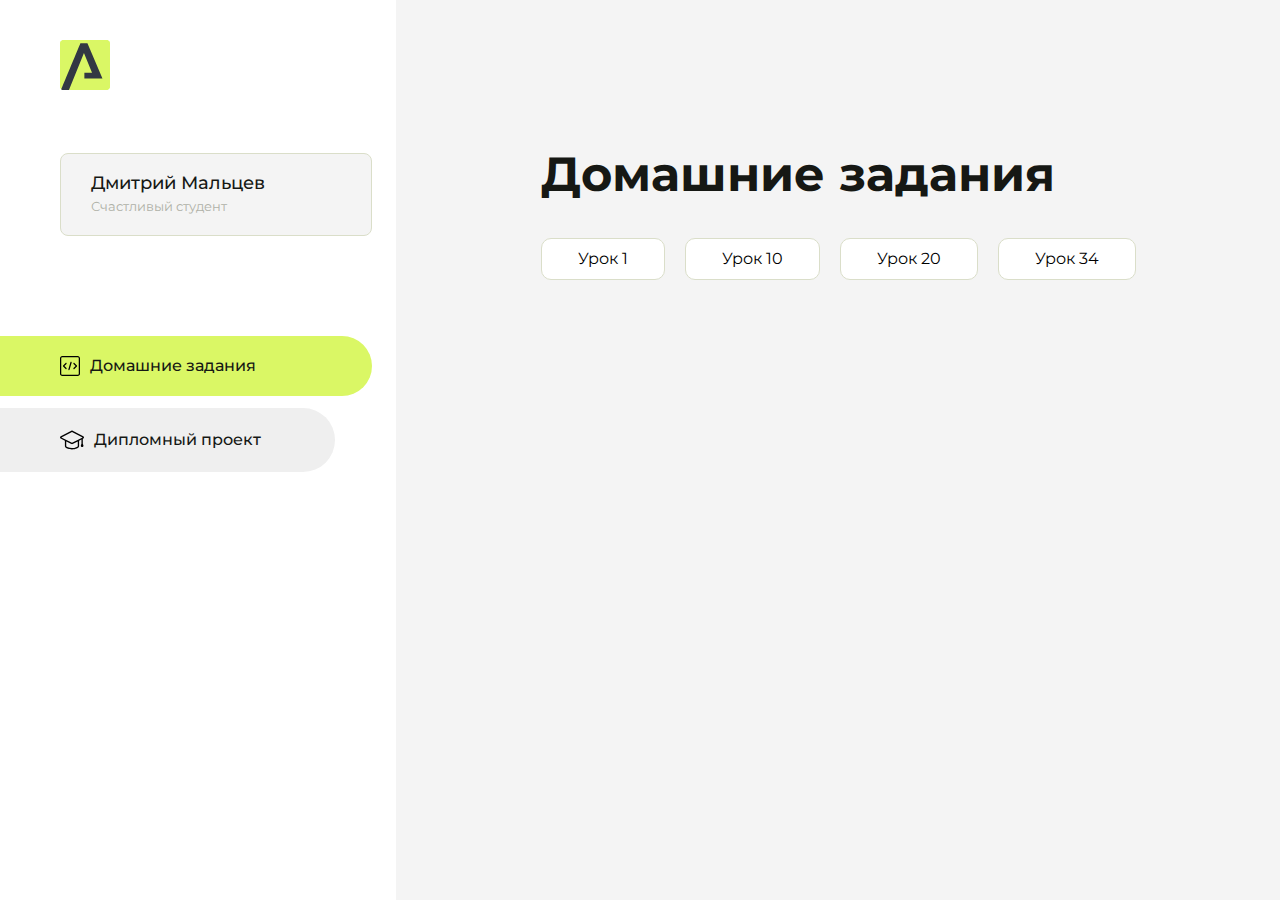
==== index.html @ 8d782127 "Add template" ====
<!DOCTYPE html>
<html lang="en">
<head>
    <meta charset="UTF-8">
    <meta name="viewport" content="width=device-width, initial-scale=1.0">
    <title>Домашняя работа</title>
    <link rel="shortcut icon" href="src/logo.ico" type="image/x-icon">
    <link rel="preconnect" href="https://fonts.googleapis.com">
    <link rel="preconnect" href="https://fonts.gstatic.com" crossorigin>
    <link href="https://fonts.googleapis.com/css2?family=Montserrat:wght@400;500;700&family=Rubik:wght@500&display=swap"
          rel="stylesheet">
    <link rel="stylesheet" href="src/style.css">
</head>
<body id="body">
<div class="overlay" id="overlay"></div>
<div class="layout">
    <div class="burger" id="burger">
        <svg viewBox="0 0 24 24" fill="none" xmlns="http://www.w3.org/2000/svg">
            <g id="SVGRepo_bgCarrier" stroke-width="0"></g>
            <g id="SVGRepo_tracerCarrier" stroke-linecap="round" stroke-linejoin="round"></g>
            <g id="SVGRepo_iconCarrier">
                <path d="M4 18L20 18" stroke="#DAF765" stroke-width="2" stroke-linecap="round"></path>
                <path d="M4 12L20 12" stroke="#DAF765" stroke-width="2" stroke-linecap="round"></path>
                <path d="M4 6L20 6" stroke="#DAF765" stroke-width="2" stroke-linecap="round"></path>
            </g>
        </svg>
    </div>
    <aside class="sidebar" id="sidebar">
        <div class="sidebar__inner">
            <div class="logo">
                <svg width="50" height="50" viewBox="0 0 50 50" fill="none" xmlns="http://www.w3.org/2000/svg">
                    <g clip-path="url(#clip0_513_74730)">
                        <path d="M46.17 -0.257004H3.83C1.57281 -0.257004 -0.257 1.57281 -0.257 3.83V46.17C-0.257 48.4272 1.57281 50.257 3.83 50.257H46.17C48.4272 50.257 50.257 48.4272 50.257 46.17V3.83C50.257 1.57281 48.4272 -0.257004 46.17 -0.257004Z"
                              fill="#DAF765"/>
                        <path d="M24.375 38.4H42.461L27.441 3.1585H20.4355C20.4355 3.1585 6.7895 35.881 1.1945 49.294C2.015 50.0275 3.0945 50.257 3.6945 50.257H8.8445L23.954 13.07L32.0465 32.8285H24.375V38.4Z"
                              fill="#323843"/>
                    </g>
                    <defs>
                        <clipPath id="clip0_513_74730">
                            <rect width="50" height="50" fill="white"/>
                        </clipPath>
                    </defs>
                </svg>
            </div>
            <div class="sidebar__user">
                <div class="sidebar__name">Дмитрий Мальцев</div>
                <div class="sidebar__text">Счастливый студент</div>
            </div>
            <div class="sidebar__tabs">
                <div class="sidebar__item">
                    <button class="sidebar__button active" id="tasks">
                        <svg xmlns="http://www.w3.org/2000/svg" width="20" height="20" viewBox="0 0 20 20" fill="none">
                            <g clip-path="url(#clip0_704_74543)">
                                <path d="M17.7083 20H2.29167C1.0275 20 0 18.9725 0 17.7083V2.29167C0 1.0275 1.0275 0 2.29167 0H17.7083C18.9725 0 20 1.0275 20 2.29167V17.7083C20 18.9725 18.9725 20 17.7083 20ZM2.29167 1.25C1.7175 1.25 1.25 1.7175 1.25 2.29167V17.7083C1.25 18.2825 1.7175 18.75 2.29167 18.75H17.7083C18.2825 18.75 18.75 18.2825 18.75 17.7083V2.29167C18.75 1.7175 18.2825 1.25 17.7083 1.25H2.29167Z"
                                      fill="black"/>
                                <path d="M6.04167 13.125C5.88167 13.125 5.72167 13.0642 5.6 12.9417L3.1 10.4417C2.85583 10.1975 2.85583 9.80167 3.1 9.5575L5.6 7.0575C5.84417 6.81333 6.24 6.81333 6.48417 7.0575C6.72833 7.30167 6.72833 7.6975 6.48417 7.94167L4.42583 10L6.48417 12.0583C6.72833 12.3025 6.72833 12.6983 6.48417 12.9425C6.36167 13.0642 6.20167 13.125 6.04167 13.125Z"
                                      fill="black"/>
                                <path d="M8.95833 14.1667C8.9 14.1667 8.84 14.1583 8.78167 14.1417C8.45083 14.0442 8.26083 13.6967 8.35833 13.3658L10.4417 6.28251C10.5392 5.95084 10.8892 5.76417 11.2175 5.85917C11.5483 5.95667 11.7383 6.30417 11.6408 6.63501L9.5575 13.7183C9.47833 13.9908 9.22833 14.1667 8.95833 14.1667Z"
                                      fill="black"/>
                                <path d="M13.9583 13.125C13.7983 13.125 13.6383 13.0642 13.5167 12.9417C13.2725 12.6975 13.2725 12.3017 13.5167 12.0575L15.575 9.99916L13.5167 7.94083C13.2725 7.69666 13.2725 7.30083 13.5167 7.05666C13.7608 6.81249 14.1567 6.81249 14.4008 7.05666L16.9008 9.55666C17.145 9.80083 17.145 10.1967 16.9008 10.4408L14.4008 12.9408C14.2783 13.0642 14.1183 13.125 13.9583 13.125Z"
                                      fill="black"/>
                            </g>
                            <defs>
                                <clipPath id="clip0_704_74543">
                                    <rect width="20" height="20" fill="white"/>
                                </clipPath>
                            </defs>
                        </svg>
                        <span>Домашние задания</span></button>
                </div>
                <div class="sidebar__item">
                    <button class="sidebar__button" id="diplom">
                        <svg xmlns="http://www.w3.org/2000/svg" width="24" height="24" viewBox="0 0 24 24" fill="none">
                            <g clip-path="url(#clip0_704_74553)">
                                <path d="M23.2628 10.5971C23.7176 10.365 24 9.90375 24 9.39337C24 8.883 23.7176 8.42175 23.2628 8.18962L12.6135 2.75362C12.2291 2.55824 11.7705 2.55787 11.3854 2.75399L0.736875 8.19C0.282375 8.42175 0 8.883 0 9.39337C0 9.90375 0.282375 10.365 0.736875 10.5971L4.89038 12.7177V18.2074C4.89038 19.8154 8.412 21.393 12 21.393C15.5884 21.393 19.1096 19.815 19.1096 18.2074V12.7174L21.4609 11.517V15.8017L20.901 17.2305C20.7409 17.6389 20.7934 18.0994 21.0405 18.4616C21.2876 18.8246 21.6979 19.041 22.1366 19.041C22.5754 19.041 22.9852 18.8246 23.2324 18.462C23.4795 18.099 23.532 17.6385 23.3719 17.2301L22.8124 15.8021V10.827L23.2628 10.5971ZM17.7623 18.1721C17.6198 18.6375 15.3491 20.0419 12 20.0419C8.65088 20.0419 6.38025 18.6375 6.2415 18.2074V12.3037L6.23887 12.3019C6.23812 12.057 6.1065 11.8207 5.87325 11.7019L1.3515 9.39337L12 3.95737L22.6489 9.39337L12 14.8294L5.87325 11.7019C5.54063 11.5331 4.6695 11.6674 4.5 12C4.33012 12.3322 4.55813 12.5479 4.89038 12.7177L11.3857 16.0331C11.5781 16.1314 11.7889 16.1805 12 16.1805C12.2107 16.1805 12.4222 16.1314 12.6146 16.0331L17.7593 13.407L17.7623 18.1721Z"
                                      fill="black"/>
                            </g>
                            <defs>
                                <clipPath id="clip0_704_74553">
                                    <rect width="24" height="24" fill="white"/>
                                </clipPath>
                            </defs>
                        </svg>
                        <span>Дипломный проект</span></button>
                </div>
            </div>
        </div>

    </aside>
    <div class="content">
        <div class="container">
            <div class="content__block" id="tasksBlock">
                <div class="content__title">Домашние задания</div>
                <ul class="content__list">
                    <li class="content__list-item">
                        <a href="./Проект 1/index.html">Урок 1</a>
                    </li>
                    <li class="content__list-item">
                        <a href="./Проект 2/index.html">Урок 10</a>
                    </li>
                    <li class="content__list-item">
                        <a href="./Проект 3/index.html">Урок 20</a>
                    </li>
                    <li class="content__list-item">
                        <a href="./Проект 4/index.html">Урок 34</a>
                    </li>
                </ul>
            </div>
            <div class="content__block hidden" id="diplomBlock">
                <div class="content__title">Дипломный проект</div>
                <div class="content__list-diplom">
                    <a href="ПАПКА-С-НОМЕРОМ-УРОКА">Ссылка на ДЗ</a>
                </div>
                <div class="content__decor">
                    <div class="content__decor-text">Давай проверим, чему ты научился!</div>
                    <div class="content__decor-img">
                        <img src="src/decor.png" alt="decor">
                    </div>
                </div>
            </div>
        </div>
    </div>
</div>
<script src="src/index.js"></script>
</body>
</html>
---- src/style.css ----
*{padding: 0;margin: 0;border: 0;}
*,*:before,*:after{-webkit-box-sizing: border-box;box-sizing: border-box;}
:focus,:active{outline: none;}
a:focus,a:active{outline: none;}
nav,footer,header,aside{display: block;}
html,body{
    height:100%;width:100%;
    font-size:100%;line-height:1;-ms-text-size-adjust:100%;-moz-text-size-adjust:100%;-webkit-text-size-adjust:100%;}
input,button,textarea{font-family:inherit;}
input::-ms-clear{display: none;}
button{cursor: pointer;}
button::-moz-focus-inner{padding:0;border:0;}
a,a:visited{text-decoration: none;}
a:hover{text-decoration: none;}
ul li{list-style: none;}
img{vertical-align: top;}
h1,h2,h3,h4,h5,h6{font-size:inherit;font-weight: inherit;}
a{color:inherit;}



body {
    font-family: "Montserrat",SansSerif;
    color: black;
}

body.overflow {
    overflow: hidden;
}



.layout {
    display: -webkit-box;
    display: -ms-flexbox;
    display: flex;
    min-height: 100vh;
}

.sidebar {
    padding: 40px 24px 40px 0;
    -ms-flex-negative: 0;
    flex-shrink: 0;
    background-color: white;
}



.content {
    -webkit-box-flex: 1;
    -ms-flex-positive: 1;
    flex-grow: 1;
    background-color: #F4F4F4;
}

.container {
    display: -webkit-box;
    display: -ms-flexbox;
    display: flex;
    -webkit-box-orient: vertical;
    -webkit-box-direction: normal;
    -ms-flex-direction: column;
    flex-direction: column;
    -webkit-box-pack: center;
    -ms-flex-pack: center;
    justify-content: center;
    -webkit-box-align: center;
    -ms-flex-align: center;
    align-items: center;
    padding: 150px 60px 80px 60px;
}


.logo {
    margin-left: 60px;
    margin-bottom: 60px;
}

.sidebar__user {
    background-color: #F4F4F4;
    padding: 20px 30px;
    margin-left: 60px;
    margin-bottom: 100px;
    border-radius: 8px;
    border: 1px solid #DADEC9;
}

.sidebar__name {
    color:#161814;
    font-size: 18px;
    font-weight: 500;
    margin-bottom: 6px;
}

.sidebar__text {
    color: #AFB1A7;
    font-size: 13px;
    font-weight: 400;
    line-height: 130%; /* 16.9px */
}

.sidebar__item {
    width: 372px;
}

.sidebar__button {
    display: -webkit-box;
    display: -ms-flexbox;
    display: flex;
    -webkit-box-align: center;
    -ms-flex-align: center;
    align-items: center;
    gap: 10px;
    padding: 20px 60px;
    margin-bottom: 12px;
    border-radius: 0px 100px 100px 0px;
    -webkit-transition: all .5s;
    -o-transition: all .5s;
    transition: all .5s;
    cursor: pointer;
    width: 90%;
    color:#161814;
    font-size: 16px;
    font-weight: 500;
}

.sidebar__button.active , .sidebar__button:hover {
    width: 100%;
    background-color: #DAF765;
}


.content__title {
    color: #161814;
    font-size: 48px;
    font-weight: 700;
    margin-bottom: 40px;
}

.content__list {
    display: -webkit-box;
    display: -ms-flexbox;
    display: flex;
    -webkit-box-align: center;
    -ms-flex-align: center;
    align-items: center;
    -ms-flex-wrap: wrap;
    flex-wrap: wrap;
    gap: 20px;
}



.content__list-item  {
    cursor: pointer;
    padding: 12px 18px;
    background-color: #fff;
    border-radius: 10px;
    border: 1px solid #DADEC9;
    -webkit-transition: all .3s;
    -o-transition: all .3s;
    transition: all .3s;
}

.content__list-item:hover,.content__list-diplom:hover {
    background-color: #AFB1A7;
}

li a {
    padding: 12px 18px;

}


.content__list-diplom {
    -webkit-transition: all .3s;
    -o-transition: all .3s;
    transition: all .3s;
    display: inline-block;
    padding: 12px 18px;
    background-color: #fff;
    border-radius: 10px;
    border: 1px solid #DADEC9;
}

.content__decor {
    display: -webkit-box;
    display: -ms-flexbox;
    display: flex;
    -webkit-box-align: center;
    -ms-flex-align: center;
    align-items: center;
}

.content__decor-text {
    color:#BEDD44;
    font-size: 36px;
    font-weight: 700;
    line-height: 110%; /* 39.6px */
}

.content__block {
    max-width: 1200px;
}

.content__block.hidden {
    display: none;
}

.content__decor-img img{
    width: 100%;
}

.burger {
    display: none;
    padding: 5px;
    position: fixed;
    top: 3%;
    right: 7%;
    width: 40px;
    height: 40px;
    background-color: #161814;
    border-radius: 50%;
    z-index: 10;
    border: 1px solid #DAF765;
}

@media (max-width: 768px) {
    .burger {
        display: block;
    }

    .sidebar {
        -webkit-transition: all .3s;
        -o-transition: all .3s;
        transition: all .3s;
        -webkit-transform: translateX(-100%);
        -ms-transform: translateX(-100%);
        transform: translateX(-100%);
        position: fixed;
        top: 0;
        left: 0;
        bottom: 0;
        z-index: 5;
    }

    .sidebar.show {
        -webkit-transform: translateX(0%);
        -ms-transform: translateX(0%);
        transform: translateX(0%);
    }

    .overlay {
        opacity: 0;
        pointer-events: none;
        -webkit-transition: all .3s;
        -o-transition: all .3s;
        transition: all .3s;
        position: absolute;
        top: 0;
        right: 0;
        left: 0;
        bottom: 0;
        z-index: 3;
        background-color: #000000e0;
    }

    .overlay.show {
        opacity: 1;
        pointer-events: all;
    }

    .container {
        padding: 40px 20px;
        min-height: 100%;
    }

    .content__decor {
        margin-top: 20px;
        -webkit-box-orient: vertical;
        -webkit-box-direction: normal;
        -ms-flex-direction: column;
        flex-direction: column;
    }
}

@media (max-width: 400px) {
    .sidebar__user {
        margin-left: 0;
    }
}
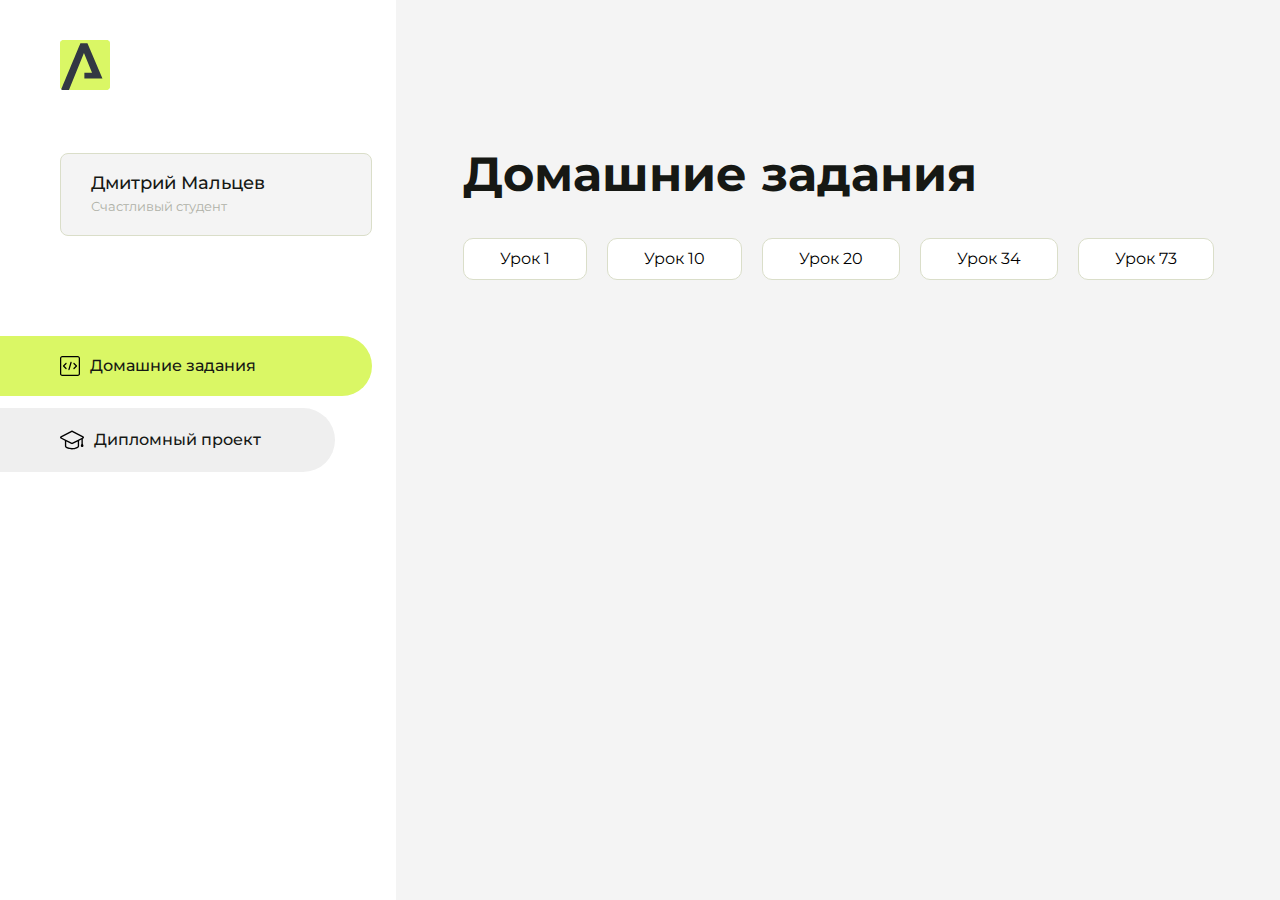
==== commit 9fac4201: "Add template" ====
--- a/index.html
+++ b/index.html
@@ -104,6 +104,9 @@
                     <li class="content__list-item">
                         <a href="./Проект 4/index.html">Урок 34</a>
                     </li>
+                    <li class="content__list-item">
+                        <a href="./Проект 6/index.html">Урок 73</a>
+                    </li>
                 </ul>
             </div>
             <div class="content__block hidden" id="diplomBlock">
